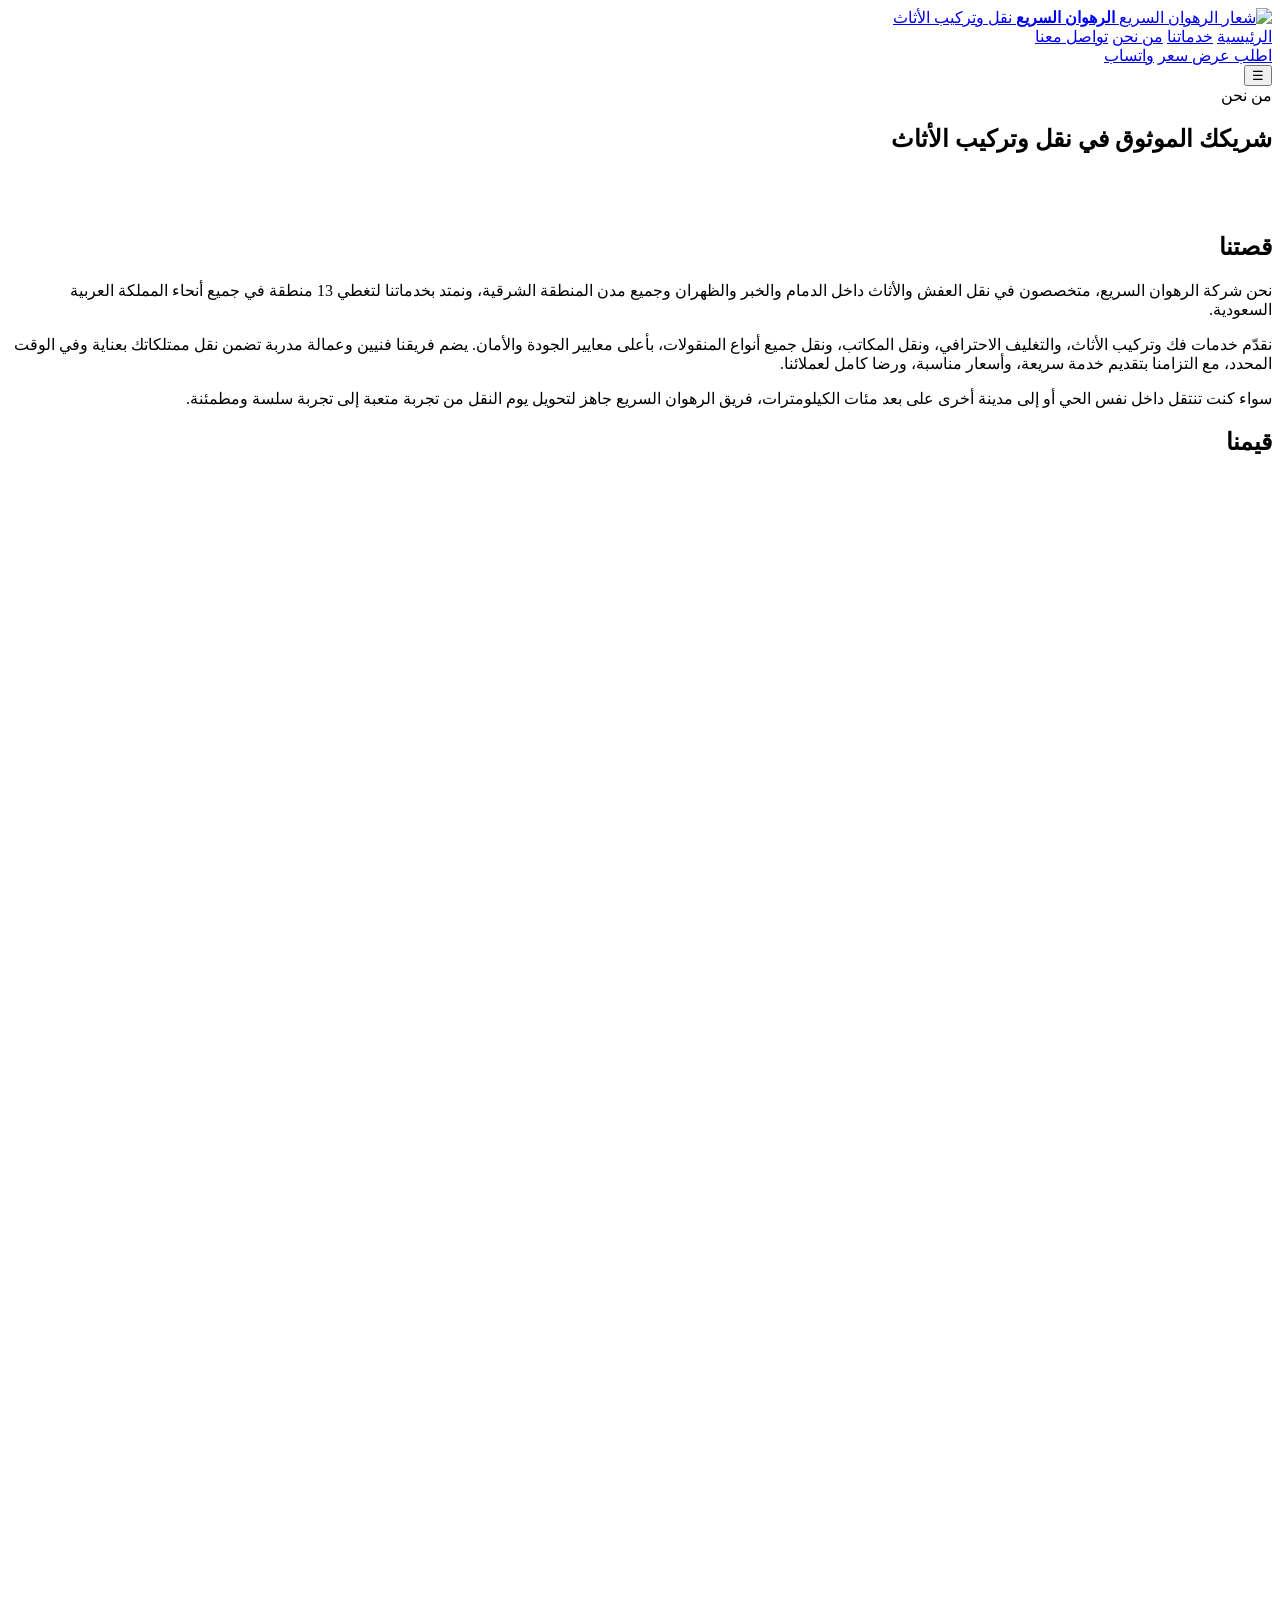
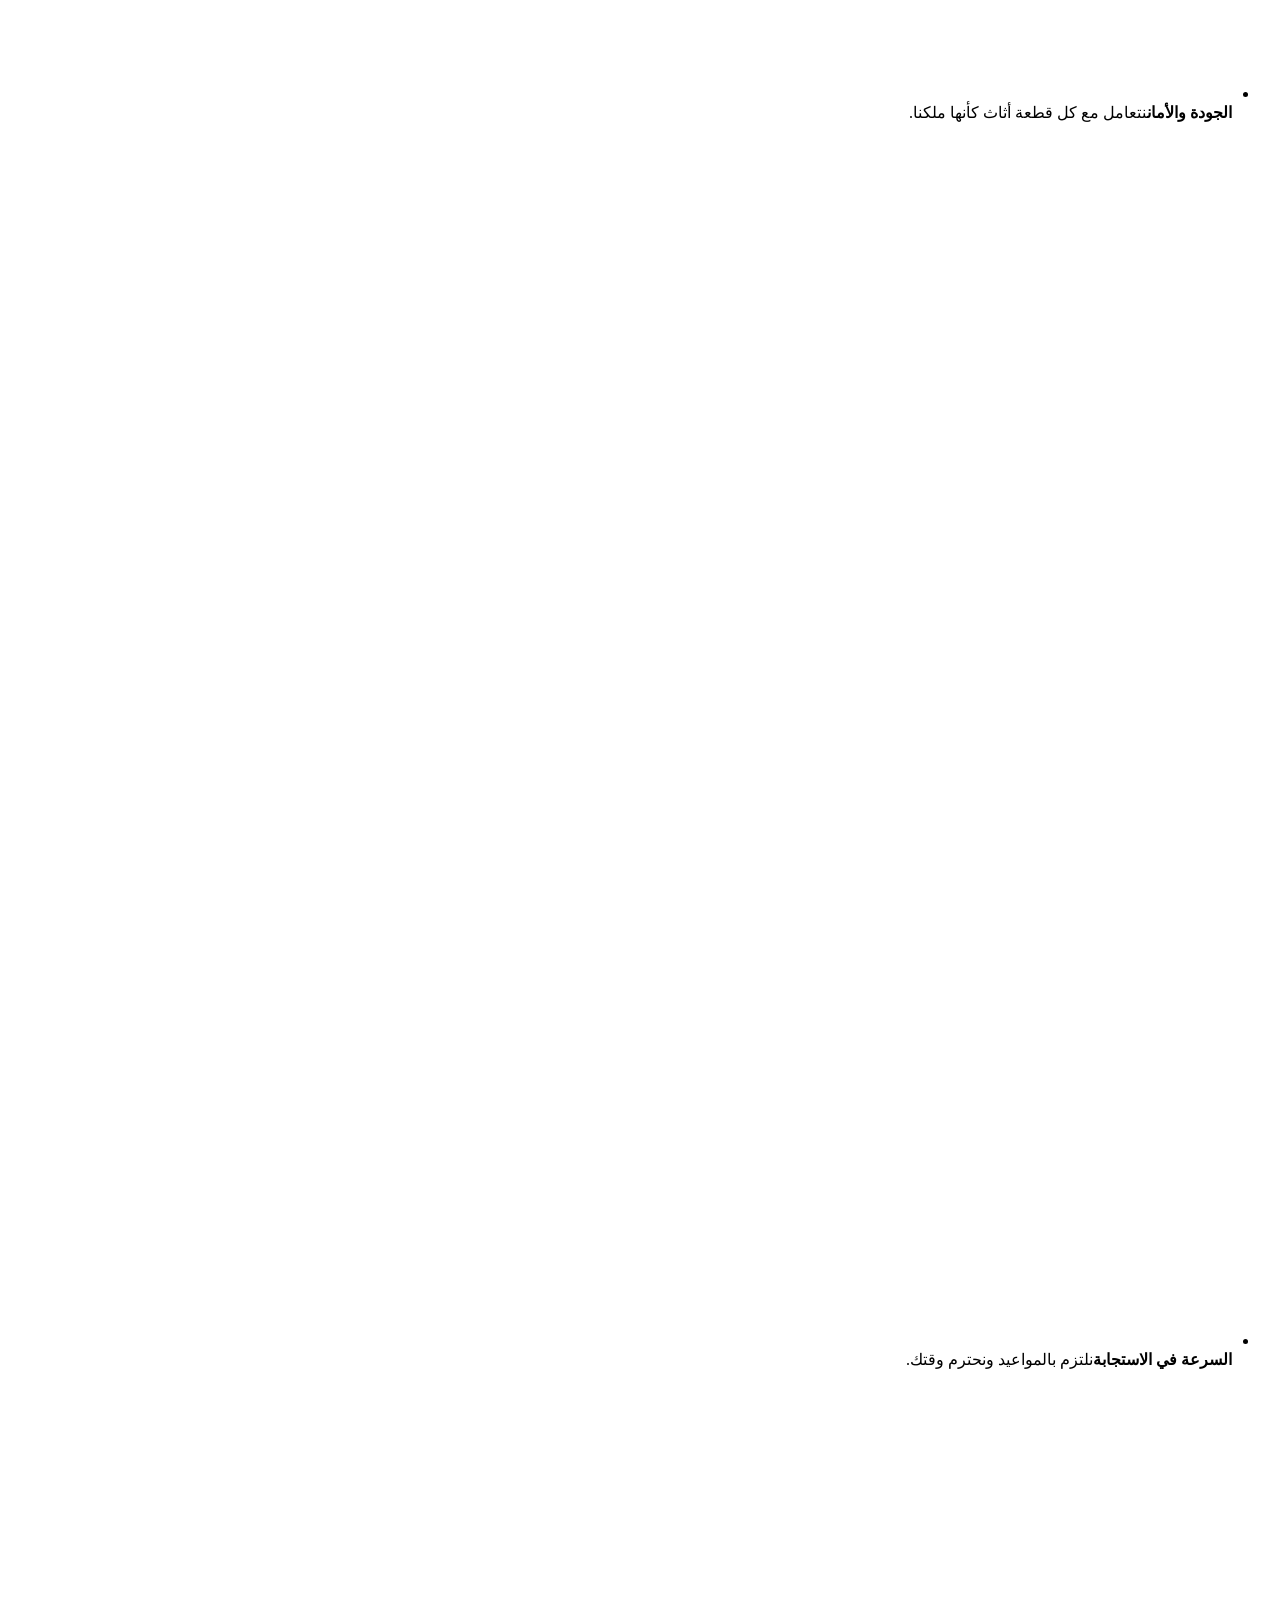
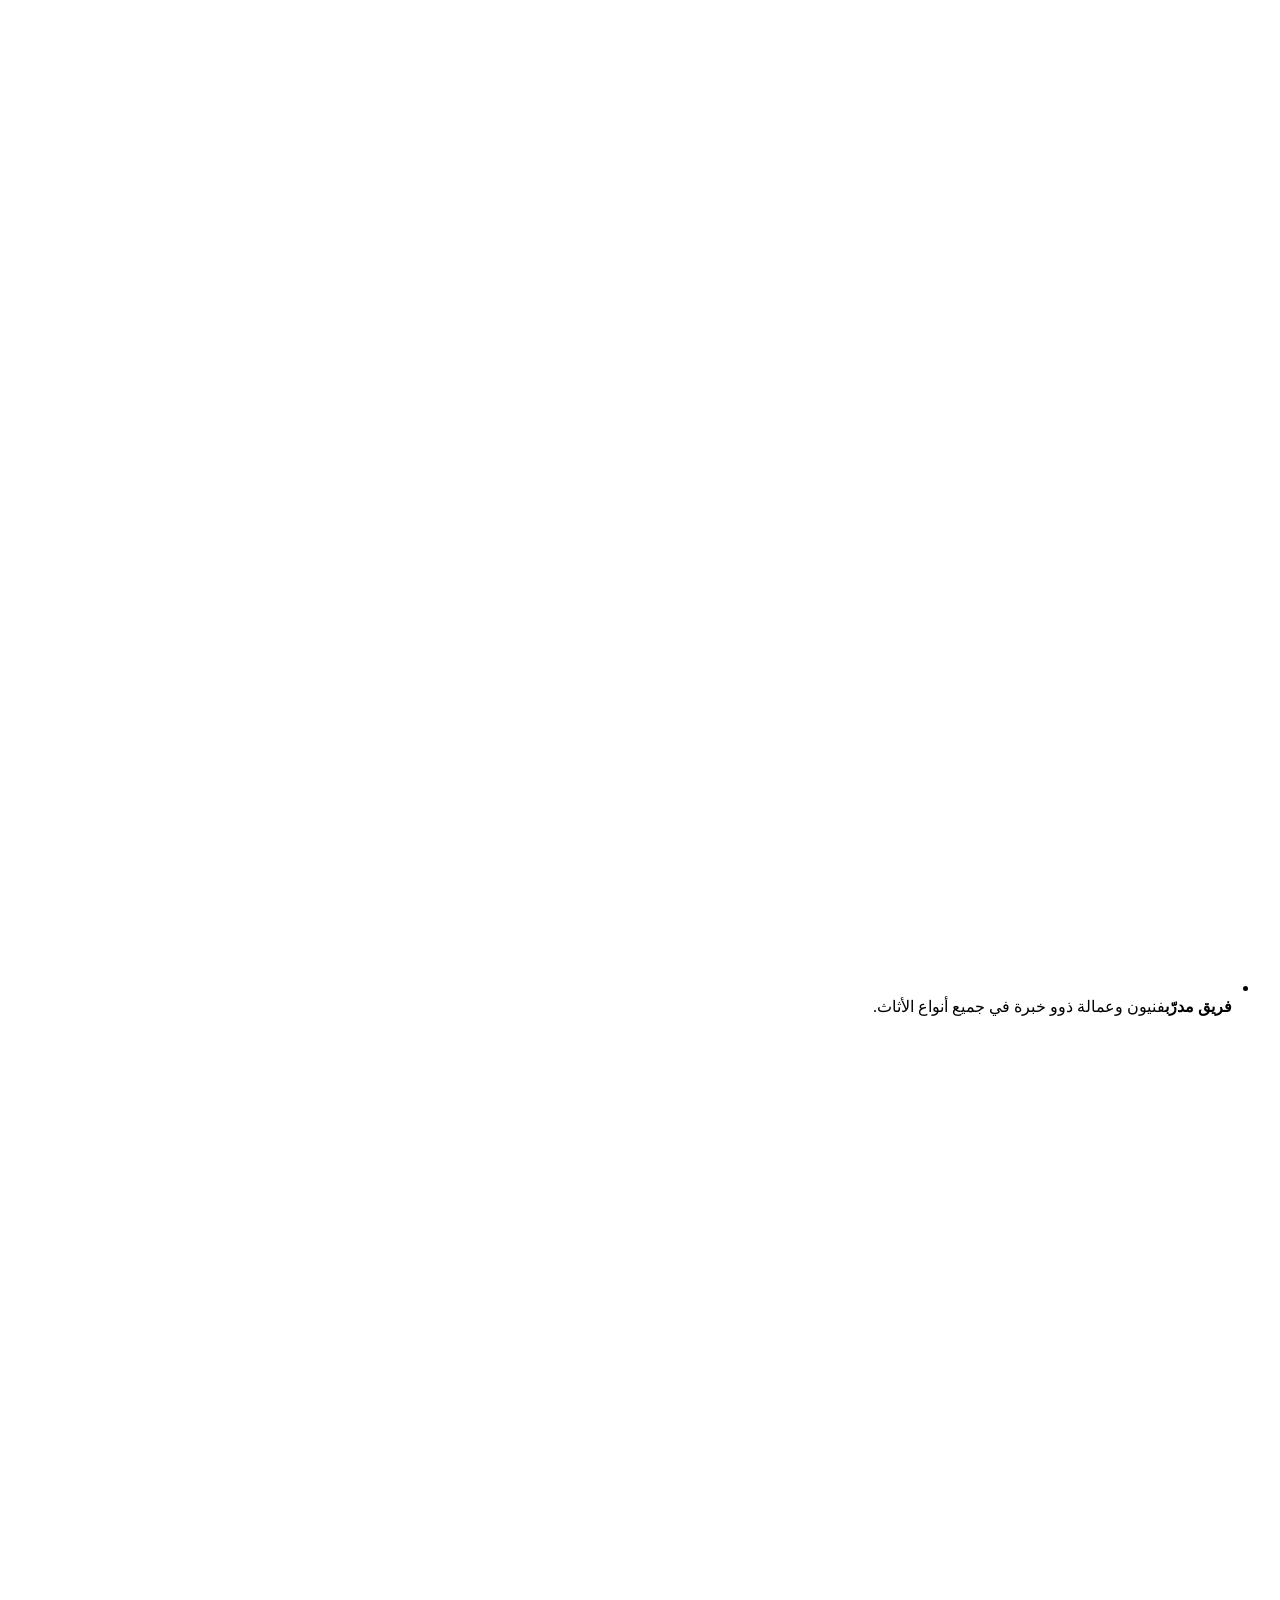
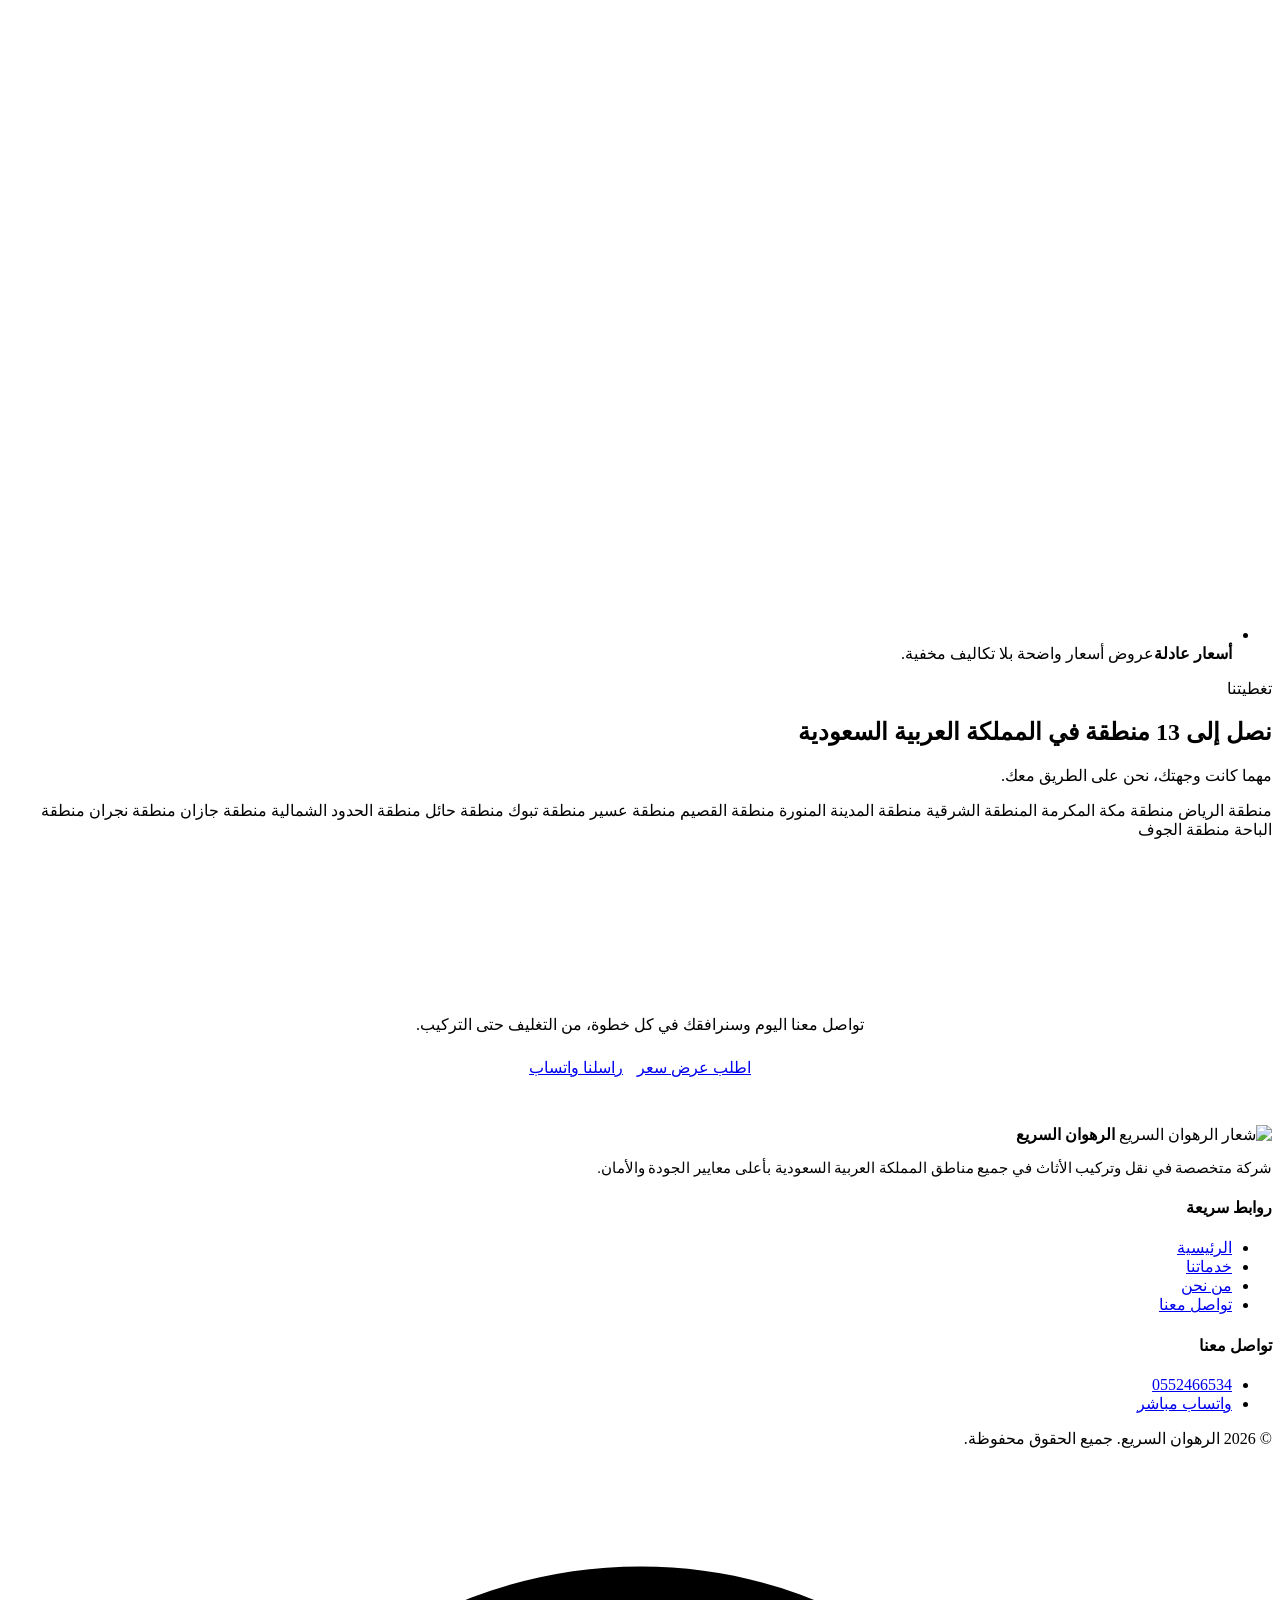
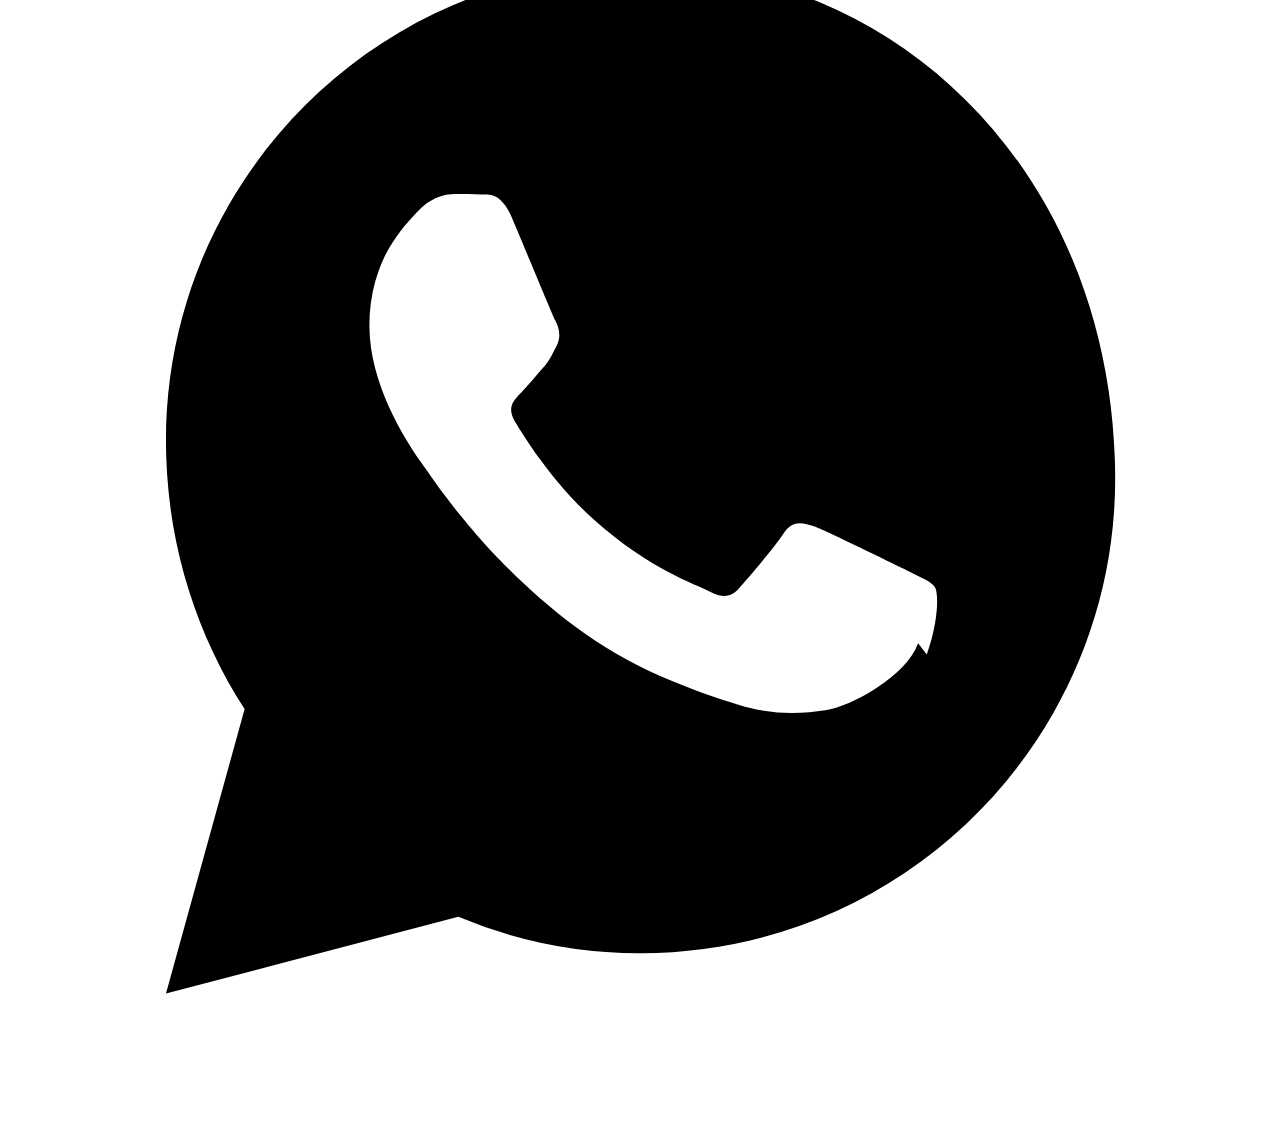
==== about.html @ 864efe9e "Add files via upload" ====
<!DOCTYPE html>
<html lang="ar" dir="rtl">
<head>
<meta charset="UTF-8">
<meta name="viewport" content="width=device-width, initial-scale=1.0">
<title>من نحن | الرهوان السريع</title>
<meta name="description" content="تعرّف على الرهوان السريع، شركة نقل وتركيب الأثاث التي تغطي 13 منطقة في المملكة العربية السعودية.">
<link rel="preconnect" href="https://fonts.googleapis.com">
<link rel="preconnect" href="https://fonts.gstatic.com" crossorigin>
<link href="https://fonts.googleapis.com/css2?family=Almarai:wght@400;700;800&family=Tajawal:wght@400;500;700&display=swap" rel="stylesheet">
<link rel="stylesheet" href="css/style.css">
<link rel="icon" href="assets/images/logo.png">
</head>
<body>

<header class="site-header">
  <div class="header-inner">
    <a href="index.html" class="brand">
      <span class="brand-badge"><img src="assets/images/logo.png" alt="شعار الرهوان السريع"></span>
      <span class="brand-text">
        <strong>الرهوان السريع</strong>
        <span>نقل وتركيب الأثاث</span>
      </span>
    </a>
    <nav class="main-nav" aria-label="التنقل الرئيسي">
      <a href="index.html">الرئيسية</a>
      <a href="services.html">خدماتنا</a>
      <a href="about.html" aria-current="page">من نحن</a>
      <a href="contact.html">تواصل معنا</a>
    </nav>
    <div class="nav-cta">
      <a class="btn btn-outline" href="contact.html">اطلب عرض سعر</a>
      <a class="btn btn-whatsapp" href="https://wa.me/966552466534" target="_blank" rel="noopener">واتساب</a>
    </div>
    <button class="nav-toggle" aria-label="فتح القائمة">&#9776;</button>
  </div>
</header>

<section class="about-hero">
  <div class="container">
    <span class="eyebrow">من نحن</span>
    <h1>شريكك الموثوق في نقل وتركيب الأثاث</h1>
  </div>
</section>

<section class="section" style="padding-top:40px;">
  <div class="container about-body">
    <div>
      <h2>قصتنا</h2>
      <p>
        نحن شركة الرهوان السريع، متخصصون في نقل العفش والأثاث داخل الدمام والخبر والظهران وجميع مدن المنطقة الشرقية،
        ونمتد بخدماتنا لتغطي 13 منطقة في جميع أنحاء المملكة العربية السعودية.
      </p>
      <p>
        نقدّم خدمات فك وتركيب الأثاث، والتغليف الاحترافي، ونقل المكاتب، ونقل جميع أنواع المنقولات،
        بأعلى معايير الجودة والأمان. يضم فريقنا فنيين وعمالة مدربة تضمن نقل ممتلكاتك بعناية وفي الوقت المحدد،
        مع التزامنا بتقديم خدمة سريعة، وأسعار مناسبة، ورضا كامل لعملائنا.
      </p>
      <p>
        سواء كنت تنتقل داخل نفس الحي أو إلى مدينة أخرى على بعد مئات الكيلومترات، فريق الرهوان السريع جاهز
        لتحويل يوم النقل من تجربة متعبة إلى تجربة سلسة ومطمئنة.
      </p>
    </div>

    <div>
      <h2>قيمنا</h2>
      <ul class="value-list">
        <li>
          <svg viewBox="0 0 24 24" fill="none" stroke-width="2" stroke-linecap="round" stroke-linejoin="round"><path d="M22 11.08V12a10 10 0 1 1-5.93-9.14"/><path d="M22 4L12 14.01l-3-3"/></svg>
          <div><strong>الجودة والأمان</strong><span>نتعامل مع كل قطعة أثاث كأنها ملكنا.</span></div>
        </li>
        <li>
          <svg viewBox="0 0 24 24" fill="none" stroke-width="2" stroke-linecap="round" stroke-linejoin="round"><circle cx="12" cy="12" r="9"/><path d="M12 7v5l3 3"/></svg>
          <div><strong>السرعة في الاستجابة</strong><span>نلتزم بالمواعيد ونحترم وقتك.</span></div>
        </li>
        <li>
          <svg viewBox="0 0 24 24" fill="none" stroke-width="2" stroke-linecap="round" stroke-linejoin="round"><path d="M17 21v-2a4 4 0 0 0-4-4H5a4 4 0 0 0-4 4v2"/><circle cx="9" cy="7" r="4"/><path d="M23 21v-2a4 4 0 0 0-3-3.87"/><path d="M16 3.13a4 4 0 0 1 0 7.75"/></svg>
          <div><strong>فريق مدرّب</strong><span>فنيون وعمالة ذوو خبرة في جميع أنواع الأثاث.</span></div>
        </li>
        <li>
          <svg viewBox="0 0 24 24" fill="none" stroke-width="2" stroke-linecap="round" stroke-linejoin="round"><path d="M12 1v22M17 5H9.5a3.5 3.5 0 0 0 0 7h5a3.5 3.5 0 0 1 0 7H6"/></svg>
          <div><strong>أسعار عادلة</strong><span>عروض أسعار واضحة بلا تكاليف مخفية.</span></div>
        </li>
      </ul>
    </div>
  </div>
</section>

<!-- خط الرحلة الكامل -->
<section class="route-section">
  <div class="container">
    <div class="route-head">
      <span class="eyebrow" style="background:transparent;border-color:rgba(255,255,255,.25);color:var(--sand-200)">تغطيتنا</span>
      <h2>نصل إلى 13 منطقة في المملكة العربية السعودية</h2>
      <p>مهما كانت وجهتك، نحن على الطريق معك.</p>
    </div>
    <div class="tag-cloud">
      <span class="tag">منطقة الرياض</span>
      <span class="tag">منطقة مكة المكرمة</span>
      <span class="tag">المنطقة الشرقية</span>
      <span class="tag">منطقة المدينة المنورة</span>
      <span class="tag">منطقة القصيم</span>
      <span class="tag">منطقة عسير</span>
      <span class="tag">منطقة تبوك</span>
      <span class="tag">منطقة حائل</span>
      <span class="tag">منطقة الحدود الشمالية</span>
      <span class="tag">منطقة جازان</span>
      <span class="tag">منطقة نجران</span>
      <span class="tag">منطقة الباحة</span>
      <span class="tag">منطقة الجوف</span>
    </div>
  </div>
</section>

<section class="section" style="padding-top:60px;">
  <div class="container">
    <div class="card" style="text-align:center;padding:48px 32px;background:linear-gradient(120deg, var(--wood-700), var(--wood-800));border:none;">
      <h2 style="color:#fff;">هل أنت جاهز لبدء رحلة نقل أثاثك؟</h2>
      <p style="color:var(--sand-300);max-width:60ch;margin:0 auto 24px;">تواصل معنا اليوم وسنرافقك في كل خطوة، من التغليف حتى التركيب.</p>
      <div style="display:flex;gap:14px;justify-content:center;flex-wrap:wrap;">
        <a class="btn btn-primary" href="contact.html">اطلب عرض سعر</a>
        <a class="btn btn-whatsapp" href="https://wa.me/966552466534" target="_blank" rel="noopener">راسلنا واتساب</a>
      </div>
    </div>
  </div>
</section>

<footer class="site-footer">
  <div class="container">
    <div class="footer-grid">
      <div>
        <div class="footer-brand">
          <span class="brand-badge"><img src="assets/images/logo.png" alt="شعار الرهوان السريع"></span>
          <strong>الرهوان السريع</strong>
        </div>
        <p style="font-size:.92rem;">شركة متخصصة في نقل وتركيب الأثاث في جميع مناطق المملكة العربية السعودية بأعلى معايير الجودة والأمان.</p>
      </div>
      <div>
        <h4>روابط سريعة</h4>
        <ul class="footer-links">
          <li><a href="index.html">الرئيسية</a></li>
          <li><a href="services.html">خدماتنا</a></li>
          <li><a href="about.html">من نحن</a></li>
          <li><a href="contact.html">تواصل معنا</a></li>
        </ul>
      </div>
      <div>
        <h4>تواصل معنا</h4>
        <ul class="footer-links">
          <li><a href="tel:0552466534">0552466534</a></li>
          <li><a href="https://wa.me/966552466534" target="_blank" rel="noopener">واتساب مباشر</a></li>
        </ul>
      </div>
    </div>
    <div class="footer-bottom">
      <span>© 2026 الرهوان السريع. جميع الحقوق محفوظة.</span>
    </div>
  </div>
</footer>

<a class="wa-float" href="https://wa.me/966552466534" target="_blank" rel="noopener" aria-label="تواصل معنا عبر واتساب">
  <svg viewBox="0 0 32 32"><path d="M16.01 3C9.38 3 4 8.38 4 15.01c0 2.5.73 4.83 1.99 6.79L4 29l7.4-1.94a11.9 11.9 0 0 0 4.61.92h.01c6.63 0 12.01-5.38 12.01-12.01C28.02 8.38 22.64 3 16.01 3zm7.03 17.13c-.3.84-1.7 1.6-2.35 1.7-.6.09-1.36.13-2.2-.14-.5-.16-1.15-.37-1.98-.73-3.49-1.5-5.77-5.02-5.94-5.25-.17-.23-1.42-1.89-1.42-3.6s.9-2.56 1.22-2.91c.32-.35.7-.44.93-.44.23 0 .47 0 .67.01.21.01.5-.08.79.6.3.7 1.01 2.42 1.1 2.6.09.18.15.39.03.63-.12.23-.18.38-.36.58-.18.2-.38.45-.54.61-.18.18-.37.37-.16.72.21.35.94 1.55 2.02 2.51 1.39 1.24 2.56 1.62 2.91 1.8.35.18.56.15.76-.09.21-.24.88-1.02 1.11-1.37.23-.35.47-.29.79-.18.32.12 2.03.96 2.38 1.13.35.18.58.26.67.41.09.15.09.86-.21 1.7z"/></svg>
</a>

<script src="js/main.js"></script>
</body>
</html>
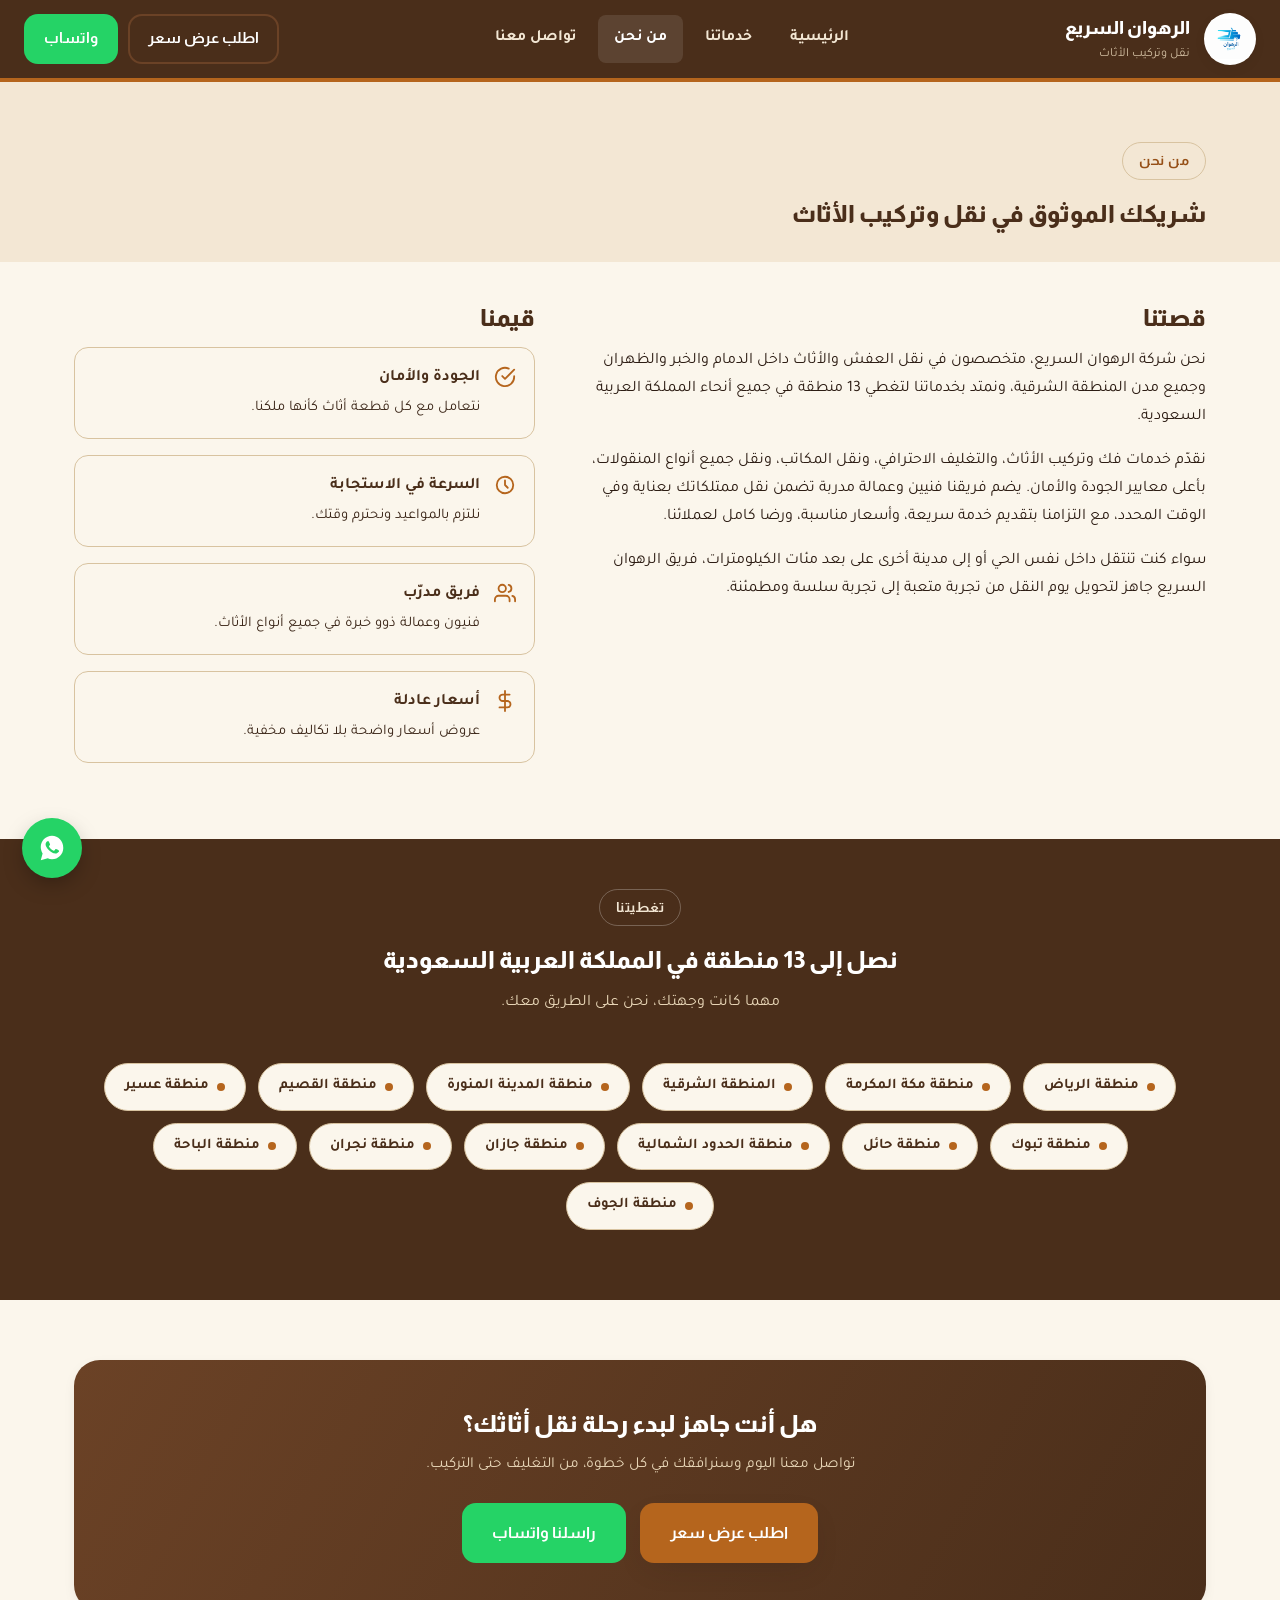
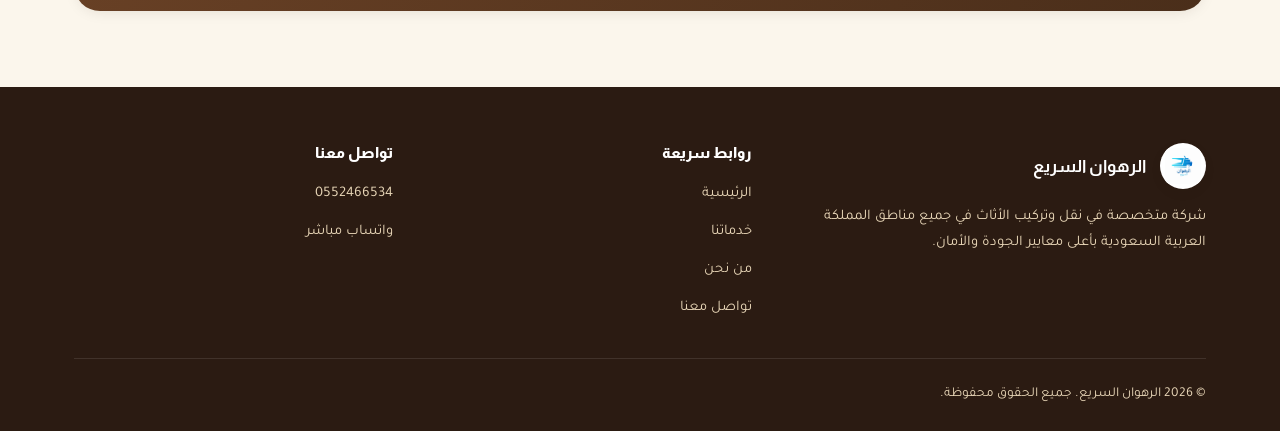
==== commit 9de76ee8: "Update links to stylesheets and scripts in about.html" ====
--- a/about.html
+++ b/about.html
@@ -8,15 +8,15 @@
 <link rel="preconnect" href="https://fonts.googleapis.com">
 <link rel="preconnect" href="https://fonts.gstatic.com" crossorigin>
 <link href="https://fonts.googleapis.com/css2?family=Almarai:wght@400;700;800&family=Tajawal:wght@400;500;700&display=swap" rel="stylesheet">
-<link rel="stylesheet" href="css/style.css">
-<link rel="icon" href="assets/images/logo.png">
+<link rel="stylesheet" href="style.css">
+<link rel="icon" href="logo.png">
 </head>
 <body>
 
 <header class="site-header">
   <div class="header-inner">
     <a href="index.html" class="brand">
-      <span class="brand-badge"><img src="assets/images/logo.png" alt="شعار الرهوان السريع"></span>
+      <span class="brand-badge"><img src="logo.png" alt="شعار الرهوان السريع"></span>
       <span class="brand-text">
         <strong>الرهوان السريع</strong>
         <span>نقل وتركيب الأثاث</span>
@@ -130,7 +130,7 @@
     <div class="footer-grid">
       <div>
         <div class="footer-brand">
-          <span class="brand-badge"><img src="assets/images/logo.png" alt="شعار الرهوان السريع"></span>
+          <span class="brand-badge"><img src="logo.png" alt="شعار الرهوان السريع"></span>
           <strong>الرهوان السريع</strong>
         </div>
         <p style="font-size:.92rem;">شركة متخصصة في نقل وتركيب الأثاث في جميع مناطق المملكة العربية السعودية بأعلى معايير الجودة والأمان.</p>
@@ -162,6 +162,6 @@
   <svg viewBox="0 0 32 32"><path d="M16.01 3C9.38 3 4 8.38 4 15.01c0 2.5.73 4.83 1.99 6.79L4 29l7.4-1.94a11.9 11.9 0 0 0 4.61.92h.01c6.63 0 12.01-5.38 12.01-12.01C28.02 8.38 22.64 3 16.01 3zm7.03 17.13c-.3.84-1.7 1.6-2.35 1.7-.6.09-1.36.13-2.2-.14-.5-.16-1.15-.37-1.98-.73-3.49-1.5-5.77-5.02-5.94-5.25-.17-.23-1.42-1.89-1.42-3.6s.9-2.56 1.22-2.91c.32-.35.7-.44.93-.44.23 0 .47 0 .67.01.21.01.5-.08.79.6.3.7 1.01 2.42 1.1 2.6.09.18.15.39.03.63-.12.23-.18.38-.36.58-.18.2-.38.45-.54.61-.18.18-.37.37-.16.72.21.35.94 1.55 2.02 2.51 1.39 1.24 2.56 1.62 2.91 1.8.35.18.56.15.76-.09.21-.24.88-1.02 1.11-1.37.23-.35.47-.29.79-.18.32.12 2.03.96 2.38 1.13.35.18.58.26.67.41.09.15.09.86-.21 1.7z"/></svg>
 </a>
 
-<script src="js/main.js"></script>
+<script src="main.js"></script>
 </body>
 </html>
--- a/style.css
+++ b/style.css
@@ -0,0 +1,591 @@
+/* =========================================================
+   الرهوان السريع — نقل وتركيب الأثاث
+   نظام التصميم: ألوان ترابية دافئة (بني/بيج) — RTL عربي
+   ========================================================= */
+
+:root{
+  --sand-100: #FBF6EC;
+  --sand-200: #F3E7D4;
+  --sand-300: #E9D7B8;
+  --line: #D8C3A0;
+  --coffee-900: #2B1B12;
+  --coffee-800: #3A2517;
+  --wood-700: #6B4226;
+  --wood-800: #4A2E1A;
+  --clay-600: #B5651D;
+  --clay-700: #954F16;
+  --whatsapp: #25D366;
+  --whatsapp-dark: #1DA851;
+
+  --font-display: 'Almarai', 'Tahoma', sans-serif;
+  --font-body: 'Tajawal', 'Tahoma', sans-serif;
+
+  --radius-sm: 8px;
+  --radius-md: 14px;
+  --radius-lg: 26px;
+  --shadow-soft: 0 10px 30px -12px rgba(43,27,18,0.25);
+  --shadow-card: 0 4px 16px -6px rgba(43,27,18,0.15);
+}
+
+*, *::before, *::after{ box-sizing: border-box; }
+
+html{ scroll-behavior: smooth; }
+
+body{
+  margin:0;
+  direction: rtl;
+  font-family: var(--font-body);
+  background: var(--sand-100);
+  color: var(--coffee-900);
+  line-height: 1.75;
+  -webkit-font-smoothing: antialiased;
+}
+
+img{ max-width:100%; display:block; }
+
+a{ color: inherit; text-decoration: none; }
+
+h1,h2,h3,h4{
+  font-family: var(--font-display);
+  font-weight: 800;
+  margin: 0 0 .5em;
+  color: var(--wood-800);
+  line-height: 1.35;
+}
+
+p{ margin: 0 0 1em; }
+
+.container{
+  width: 100%;
+  max-width: 1180px;
+  margin: 0 auto;
+  padding: 0 24px;
+}
+
+.eyebrow{
+  display:inline-flex;
+  align-items:center;
+  gap:8px;
+  font-family: var(--font-display);
+  font-weight:700;
+  font-size:.85rem;
+  letter-spacing:.5px;
+  color: var(--clay-700);
+  background: var(--sand-200);
+  border: 1px solid var(--line);
+  padding: 6px 16px;
+  border-radius: 999px;
+  margin-bottom: 18px;
+}
+
+/* ---------- Buttons ---------- */
+.btn{
+  display:inline-flex;
+  align-items:center;
+  justify-content:center;
+  gap:10px;
+  font-family: var(--font-display);
+  font-weight:700;
+  font-size: 1rem;
+  padding: 14px 28px;
+  border-radius: var(--radius-md);
+  border: 2px solid transparent;
+  cursor:pointer;
+  transition: transform .18s ease, box-shadow .18s ease, background .18s ease;
+}
+.btn:hover{ transform: translateY(-2px); }
+.btn:focus-visible{ outline: 3px solid var(--clay-600); outline-offset: 3px; }
+
+.btn-primary{
+  background: var(--clay-600);
+  color: #fff;
+  box-shadow: var(--shadow-soft);
+}
+.btn-primary:hover{ background: var(--clay-700); }
+
+.btn-outline{
+  background: transparent;
+  border-color: var(--wood-700);
+  color: var(--wood-800);
+}
+.btn-outline:hover{ background: var(--wood-700); color:#fff; }
+
+.btn-whatsapp{
+  background: var(--whatsapp);
+  color:#fff;
+}
+.btn-whatsapp:hover{ background: var(--whatsapp-dark); }
+
+/* ---------- Header ---------- */
+.site-header{
+  position: sticky;
+  top:0;
+  z-index: 50;
+  background: var(--wood-800);
+  border-bottom: 4px solid var(--clay-600);
+}
+.header-inner{
+  display:flex;
+  align-items:center;
+  justify-content:space-between;
+  padding: 12px 24px;
+  gap: 20px;
+}
+.brand{
+  display:flex;
+  align-items:center;
+  gap:14px;
+}
+.brand-badge{
+  width:52px; height:52px;
+  background:#fff;
+  border-radius: 50%;
+  display:flex;
+  align-items:center;
+  justify-content:center;
+  overflow:hidden;
+  box-shadow: var(--shadow-card);
+  flex-shrink:0;
+}
+.brand-badge img{ width:78%; height:78%; object-fit:contain; }
+.brand-text{ color:#fff; }
+.brand-text strong{
+  display:block;
+  font-family: var(--font-display);
+  font-size:1.15rem;
+  font-weight:800;
+}
+.brand-text span{
+  display:block;
+  font-size:.78rem;
+  color: var(--sand-300);
+  opacity:.85;
+}
+
+.main-nav{
+  display:flex;
+  align-items:center;
+  gap: 6px;
+}
+.main-nav a{
+  color: var(--sand-200);
+  font-weight:600;
+  font-size:.98rem;
+  padding: 10px 16px;
+  border-radius: var(--radius-sm);
+  transition: background .18s, color .18s;
+}
+.main-nav a:hover, .main-nav a[aria-current="page"]{
+  background: rgba(255,255,255,.1);
+  color:#fff;
+}
+
+.nav-cta{
+  display:flex;
+  align-items:center;
+  gap:10px;
+}
+.nav-cta .btn{ padding: 10px 18px; font-size:.92rem; color:#fff }
+
+.nav-toggle{
+  display:none;
+  background:none;
+  border:none;
+  color:#fff;
+  font-size:1.6rem;
+  cursor:pointer;
+  padding:4px 8px;
+}
+
+/* ---------- Hero ---------- */
+.hero{
+  position:relative;
+  overflow:hidden;
+  background:
+    radial-gradient(circle at 85% 20%, rgba(181,101,29,.18), transparent 55%),
+    linear-gradient(180deg, var(--sand-200) 0%, var(--sand-100) 60%);
+  padding: 80px 0 60px;
+}
+.hero-grid{
+  display:grid;
+  grid-template-columns: 1.1fr .9fr;
+  gap: 48px;
+  align-items:center;
+}
+.hero h1{
+  font-size: clamp(2.1rem, 4vw, 3.1rem);
+}
+.hero-lead{
+  font-size: 1.15rem;
+  color: var(--coffee-800);
+  max-width: 46ch;
+}
+.hero-actions{
+  display:flex;
+  flex-wrap:wrap;
+  gap:14px;
+  margin-top: 28px;
+}
+.hero-stats{
+  display:flex;
+  gap: 28px;
+  margin-top: 40px;
+  flex-wrap:wrap;
+}
+.stat strong{
+  display:block;
+  font-family: var(--font-display);
+  font-size:1.8rem;
+  color: var(--clay-600);
+}
+.stat span{
+  font-size:.85rem;
+  color: var(--coffee-800);
+}
+
+.hero-art{
+  position:relative;
+  aspect-ratio: 1/1;
+  display:flex;
+  align-items:center;
+  justify-content:center;
+}
+.hero-art svg{ width:100%; height:100%; }
+
+/* ---------- Route / signature element ---------- */
+.route-section{
+  padding: 50px 0 70px;
+  background: var(--wood-800);
+  color: var(--sand-200);
+  position:relative;
+}
+.route-head{ text-align:center; margin-bottom: 46px; }
+.route-head h2{ color:#fff; }
+.route-head p{ color: var(--sand-300); max-width:60ch; margin:0 auto; }
+
+.route-line{
+  position:relative;
+  padding: 20px 0;
+}
+.route-line::before{
+  content:"";
+  position:absolute;
+  top:50%; right:0; left:0;
+  height:3px;
+  background: repeating-linear-gradient(90deg, var(--clay-600) 0 14px, transparent 14px 26px);
+  transform: translateY(-50%);
+}
+.route-stops{
+  position:relative;
+  display:flex;
+  flex-wrap:wrap;
+  justify-content:space-between;
+  gap: 22px 10px;
+}
+.stop{
+  display:flex;
+  flex-direction:column;
+  align-items:center;
+  text-align:center;
+  width: calc(100%/6 - 10px);
+  min-width: 120px;
+}
+.stop-dot{
+  width:16px; height:16px;
+  border-radius:50%;
+  background: var(--clay-600);
+  border: 3px solid var(--sand-200);
+  margin-bottom:10px;
+  box-shadow: 0 0 0 3px var(--wood-800);
+}
+.stop span{
+  font-size:.85rem;
+  font-weight:600;
+  color: var(--sand-100);
+}
+
+/* ---------- Sections ---------- */
+.section{ padding: 76px 0; }
+.section-head{
+  text-align:center;
+  max-width: 680px;
+  margin: 0 auto 48px;
+}
+.section-head p{ color: var(--coffee-800); }
+.section-alt{ background: var(--sand-200); }
+
+/* ---------- Cards / grid ---------- */
+.grid{
+  display:grid;
+  gap: 24px;
+}
+.grid-3{ grid-template-columns: repeat(3, 1fr); }
+.grid-2{ grid-template-columns: repeat(2, 1fr); }
+
+.card{
+  background: var(--sand-100);
+  border: 1px solid var(--line);
+  border-radius: var(--radius-lg);
+  padding: 32px 28px;
+  box-shadow: var(--shadow-card);
+  transition: transform .2s ease, box-shadow .2s ease;
+}
+.card:hover{ transform: translateY(-4px); box-shadow: var(--shadow-soft); }
+
+.icon-badge{
+  width:56px; height:56px;
+  border-radius: 16px;
+  background: var(--sand-200);
+  border: 1px solid var(--line);
+  display:flex;
+  align-items:center;
+  justify-content:center;
+  margin-bottom: 18px;
+}
+.icon-badge svg{ width:28px; height:28px; stroke: var(--clay-600); }
+
+.card h3{ font-size:1.15rem; margin-bottom:.4em; }
+.card p{ color: var(--coffee-800); font-size:.96rem; margin-bottom:0; }
+
+/* ---------- Coverage tags ---------- */
+.tag-cloud{
+  display:flex;
+  flex-wrap:wrap;
+  gap:12px;
+  justify-content:center;
+}
+.tag{
+  display:inline-flex;
+  align-items:center;
+  gap:8px;
+  background: var(--sand-100);
+  border:1px solid var(--line);
+  padding: 10px 20px;
+  border-radius: 999px;
+  font-weight:600;
+  font-size:.92rem;
+  color: var(--wood-800);
+}
+.tag::before{
+  content:"";
+  width:8px; height:8px;
+  border-radius:50%;
+  background: var(--clay-600);
+}
+
+/* ---------- About page specific ---------- */
+.about-hero{
+  padding: 60px 0 20px;
+  background: var(--sand-200);
+}
+.about-body{
+  display:grid;
+  grid-template-columns: 1.15fr .85fr;
+  gap: 48px;
+  align-items:start;
+}
+.value-list{
+  list-style:none;
+  margin:0; padding:0;
+  display:grid;
+  gap:16px;
+}
+.value-list li{
+  display:flex;
+  gap:14px;
+  align-items:flex-start;
+  background: var(--sand-100);
+  border:1px solid var(--line);
+  border-radius: var(--radius-md);
+  padding: 16px 18px;
+}
+.value-list svg{ flex-shrink:0; width:22px; height:22px; stroke: var(--clay-600); margin-top:2px; }
+.value-list strong{ display:block; margin-bottom:2px; color: var(--wood-800); }
+.value-list span{ color: var(--coffee-800); font-size:.92rem; }
+
+/* ---------- Contact ---------- */
+.contact-wrap{
+  display:grid;
+  grid-template-columns: .95fr 1.05fr;
+  gap: 40px;
+  align-items:start;
+}
+.contact-card{
+  background: var(--wood-800);
+  color: var(--sand-200);
+  border-radius: var(--radius-lg);
+  padding: 36px 30px;
+}
+.contact-card h3{ color:#fff; }
+.contact-method{
+  display:flex;
+  align-items:center;
+  gap:14px;
+  padding: 14px 0;
+  border-bottom: 1px solid rgba(255,255,255,.12);
+}
+.contact-method:last-child{ border-bottom:none; }
+.contact-method .icon-badge{
+  background: rgba(255,255,255,.08);
+  border-color: rgba(255,255,255,.16);
+  width:46px; height:46px; border-radius:12px;
+  margin:0;
+}
+.contact-method .icon-badge svg{ width:22px; height:22px; stroke:#fff; }
+.contact-method strong{ display:block; font-size:.85rem; color: var(--sand-300); font-weight:500; }
+.contact-method a, .contact-method span.value{ font-weight:700; color:#fff; }
+
+.form-card{
+  background: var(--sand-100);
+  border:1px solid var(--line);
+  border-radius: var(--radius-lg);
+  padding: 36px 32px;
+  box-shadow: var(--shadow-card);
+}
+.form-row{ margin-bottom: 20px; }
+.form-row label{
+  display:block;
+  font-weight:700;
+  font-size:.92rem;
+  margin-bottom:8px;
+  color: var(--wood-800);
+}
+.form-row input, .form-row select, .form-row textarea{
+  width:100%;
+  font-family: var(--font-body);
+  font-size:1rem;
+  padding: 13px 16px;
+  border-radius: var(--radius-sm);
+  border: 1.5px solid var(--line);
+  background:#fff;
+  color: var(--coffee-900);
+}
+.form-row input:focus, .form-row select:focus, .form-row textarea:focus{
+  outline:none;
+  border-color: var(--clay-600);
+  box-shadow: 0 0 0 3px rgba(181,101,29,.15);
+}
+.form-hint{
+  font-size:.85rem;
+  color: var(--coffee-800);
+  margin-top: 14px;
+}
+.form-note{
+  display:flex;
+  align-items:center;
+  gap:8px;
+  font-size:.85rem;
+  background: var(--sand-200);
+  border:1px solid var(--line);
+  padding:10px 14px;
+  border-radius: var(--radius-sm);
+  margin-bottom: 20px;
+}
+
+/* ---------- Floating WhatsApp button ---------- */
+.wa-float{
+  position: fixed;
+  left: 22px;
+  bottom: 22px;
+  z-index: 60;
+  width: 60px; height:60px;
+  border-radius: 50%;
+  background: var(--whatsapp);
+  display:flex;
+  align-items:center;
+  justify-content:center;
+  box-shadow: 0 8px 24px -6px rgba(0,0,0,.4);
+  transition: transform .2s ease;
+}
+.wa-float:hover{ transform: scale(1.08); }
+.wa-float svg{ width:30px; height:30px; fill:#fff; }
+
+/* ---------- Footer ---------- */
+.site-footer{
+  background: var(--coffee-900);
+  color: var(--sand-300);
+  padding: 56px 0 24px;
+}
+.footer-grid{
+  display:grid;
+  grid-template-columns: 1.3fr 1fr 1fr;
+  gap: 40px;
+  padding-bottom: 36px;
+  border-bottom: 1px solid rgba(255,255,255,.1);
+}
+.footer-brand{ display:flex; gap:14px; align-items:center; margin-bottom:16px; }
+.footer-brand .brand-badge{ width:46px; height:46px; }
+.footer-brand strong{ color:#fff; font-family:var(--font-display); font-size:1.05rem; }
+.site-footer h4{
+  color:#fff;
+  font-size:.95rem;
+  margin-bottom:16px;
+}
+.footer-links{ list-style:none; margin:0; padding:0; display:grid; gap:10px; }
+.footer-links a{ color: var(--sand-300); font-size:.92rem; }
+.footer-links a:hover{ color:#fff; }
+.footer-tags{ display:flex; flex-wrap:wrap; gap:8px; }
+.footer-tags span{
+  font-size:.78rem;
+  background: rgba(255,255,255,.06);
+  padding: 5px 12px;
+  border-radius: 999px;
+}
+.footer-bottom{
+  display:flex;
+  justify-content:space-between;
+  align-items:center;
+  flex-wrap:wrap;
+  gap:12px;
+  padding-top: 24px;
+  font-size:.85rem;
+}
+.footer-social{ display:flex; gap:12px; }
+.footer-social a{
+  width:38px; height:38px;
+  border-radius:50%;
+  background: rgba(255,255,255,.08);
+  display:flex; align-items:center; justify-content:center;
+}
+.footer-social svg{ width:18px; height:18px; stroke:#fff; }
+
+/* ---------- Page hero (inner pages) ---------- */
+.page-hero{
+  padding: 56px 0;
+  background: var(--sand-200);
+  text-align:center;
+}
+.page-hero h1{ margin-bottom:.3em; }
+.page-hero p{ color: var(--coffee-800); max-width:60ch; margin:0 auto; }
+
+/* ---------- Responsive ---------- */
+@media (max-width: 960px){
+  .hero-grid{ grid-template-columns: 1fr; }
+  .hero-art{ order:-1; max-width:280px; margin:0 auto; }
+  .grid-3{ grid-template-columns: repeat(2,1fr); }
+  .about-body{ grid-template-columns:1fr; }
+  .contact-wrap{ grid-template-columns:1fr; }
+  .footer-grid{ grid-template-columns:1fr 1fr; }
+  .stop{ width: calc(33.333% - 10px); }
+}
+
+@media (max-width: 720px){
+  .main-nav, .nav-cta .btn-outline{ display:none; }
+  .nav-toggle{ display:block; }
+  .header-inner.open .main-nav{
+    display:flex;
+    position:absolute;
+    top:100%; right:0; left:0;
+    background: var(--wood-800);
+    flex-direction:column;
+    padding: 12px 20px 20px;
+  }
+  .grid-3, .grid-2{ grid-template-columns: 1fr; }
+  .stop{ width: calc(50% - 10px); }
+  .footer-grid{ grid-template-columns:1fr; }
+}
+
+@media (prefers-reduced-motion: reduce){
+  *{ animation:none !important; transition:none !important; }
+  html{ scroll-behavior:auto; }
+}
